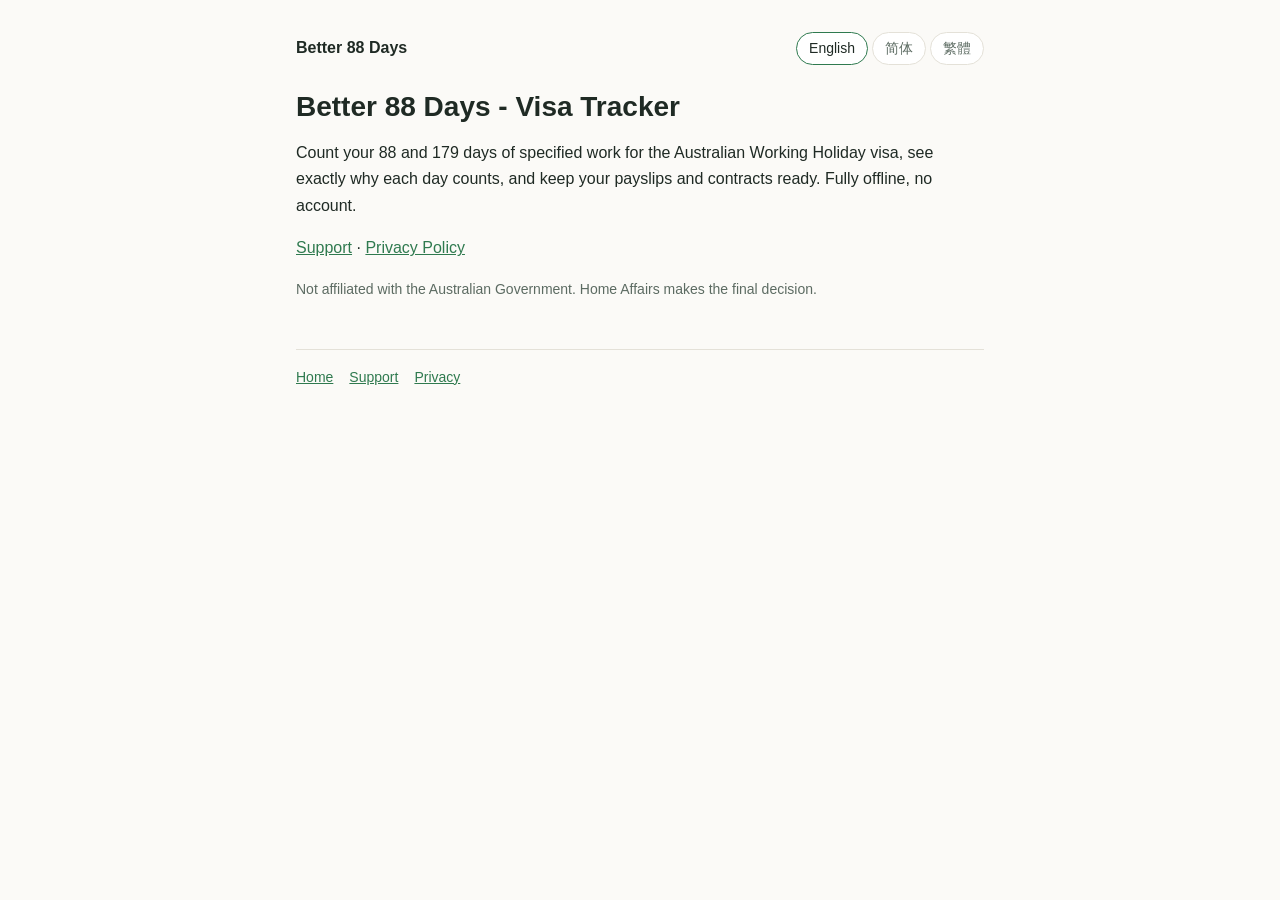
==== index.html @ 90d2c784 "Publish privacy policy and support pages Copied from store/website in the app repo.  Co-Authored-By:" ====
<!doctype html>
<html lang="en">
<head>
<meta charset="utf-8">
<meta name="viewport" content="width=device-width, initial-scale=1">
<title>Better 88 Days</title>
<meta name="description" content="Count your 88 and 179 days of specified work for the Australian Working Holiday visa.">
<link rel="stylesheet" href="style.css">
</head>
<body>
<main>
<header>
  <a class="brand" href="./">Better 88 Days</a>
  <nav class="lang">
    <button type="button" data-lang="en">English</button>
    <button type="button" data-lang="zh-Hans">简体</button>
    <button type="button" data-lang="zh-Hant">繁體</button>
  </nav>
</header>

<section lang="en">
  <h1>Better 88 Days - Visa Tracker</h1>
  <p>Count your 88 and 179 days of specified work for the Australian Working Holiday visa, see exactly why each day counts, and keep your payslips and contracts ready. Fully offline, no account.</p>
  <p><a href="support.html?lang=en">Support</a> · <a href="privacy.html?lang=en">Privacy Policy</a></p>
  <p class="meta">Not affiliated with the Australian Government. Home Affairs makes the final decision.</p>
</section>

<section lang="zh-Hans" hidden>
  <h1>Better 88 Days</h1>
  <p>帮你算清楚澳洲打工度假二签 88 天、三签 179 天的指定工作天数，每一天为什么算都讲明白，工资单和合同也帮你备齐。完全离线，不需要账号。</p>
  <p><a href="support.html?lang=zh-Hans">支持</a> · <a href="privacy.html?lang=zh-Hans">隐私政策</a></p>
  <p class="meta">本 app 与澳洲政府无关，最终由移民局决定。</p>
</section>

<section lang="zh-Hant" hidden>
  <h1>Better 88 Days</h1>
  <p>幫你算清楚澳洲打工度假二簽 88 天、三簽 179 天的指定工作天數，每一天為什麼算都講明白，薪資單和合約也幫你備齊。完全離線，不需要帳號。</p>
  <p><a href="support.html?lang=zh-Hant">支援</a> · <a href="privacy.html?lang=zh-Hant">隱私權政策</a></p>
  <p class="meta">本 app 與澳洲政府無關，最終由移民局決定。</p>
</section>

<footer>
  <a href="./">Home</a><a href="support.html">Support</a><a href="privacy.html">Privacy</a>
</footer>
</main>
<script src="lang.js"></script>
</body>
</html>
---- style.css ----
:root {
  --bg: #fbfaf7;
  --text: #1f2a24;
  --muted: #5c6b62;
  --accent: #2f7a4f;
  --line: #e4e1d8;
  --card: #ffffff;
}
@media (prefers-color-scheme: dark) {
  :root {
    --bg: #141815;
    --text: #e8ece9;
    --muted: #a3b0a8;
    --accent: #6cc493;
    --line: #2b322d;
    --card: #1b201c;
  }
}
* { box-sizing: border-box; }
body {
  margin: 0;
  background: var(--bg);
  color: var(--text);
  font: 16px/1.65 -apple-system, BlinkMacSystemFont, "Segoe UI", "PingFang SC", "PingFang TC", "Noto Sans CJK SC", sans-serif;
}
main { max-width: 720px; margin: 0 auto; padding: 32px 16px 64px; }
header { display: flex; justify-content: space-between; align-items: center; gap: 12px; flex-wrap: wrap; margin-bottom: 24px; }
header a.brand { color: var(--text); font-weight: 600; text-decoration: none; }
nav.lang { display: flex; gap: 4px; }
nav.lang button {
  border: 1px solid var(--line); background: var(--card); color: var(--muted);
  border-radius: 999px; padding: 4px 12px; font: inherit; font-size: 14px; cursor: pointer;
}
nav.lang button[aria-pressed="true"] { color: var(--text); border-color: var(--accent); }
h1 { font-size: 28px; line-height: 1.25; margin: 0 0 8px; }
h2 { font-size: 19px; margin: 32px 0 8px; }
p, li { color: var(--text); }
.meta { color: var(--muted); font-size: 14px; margin-bottom: 24px; }
a { color: var(--accent); }
.card { background: var(--card); border: 1px solid var(--line); border-radius: 12px; padding: 16px 20px; margin: 16px 0; }
footer { margin-top: 48px; padding-top: 16px; border-top: 1px solid var(--line); color: var(--muted); font-size: 14px; }
footer a { margin-right: 16px; }
[lang]:not(html)[hidden] { display: none; }
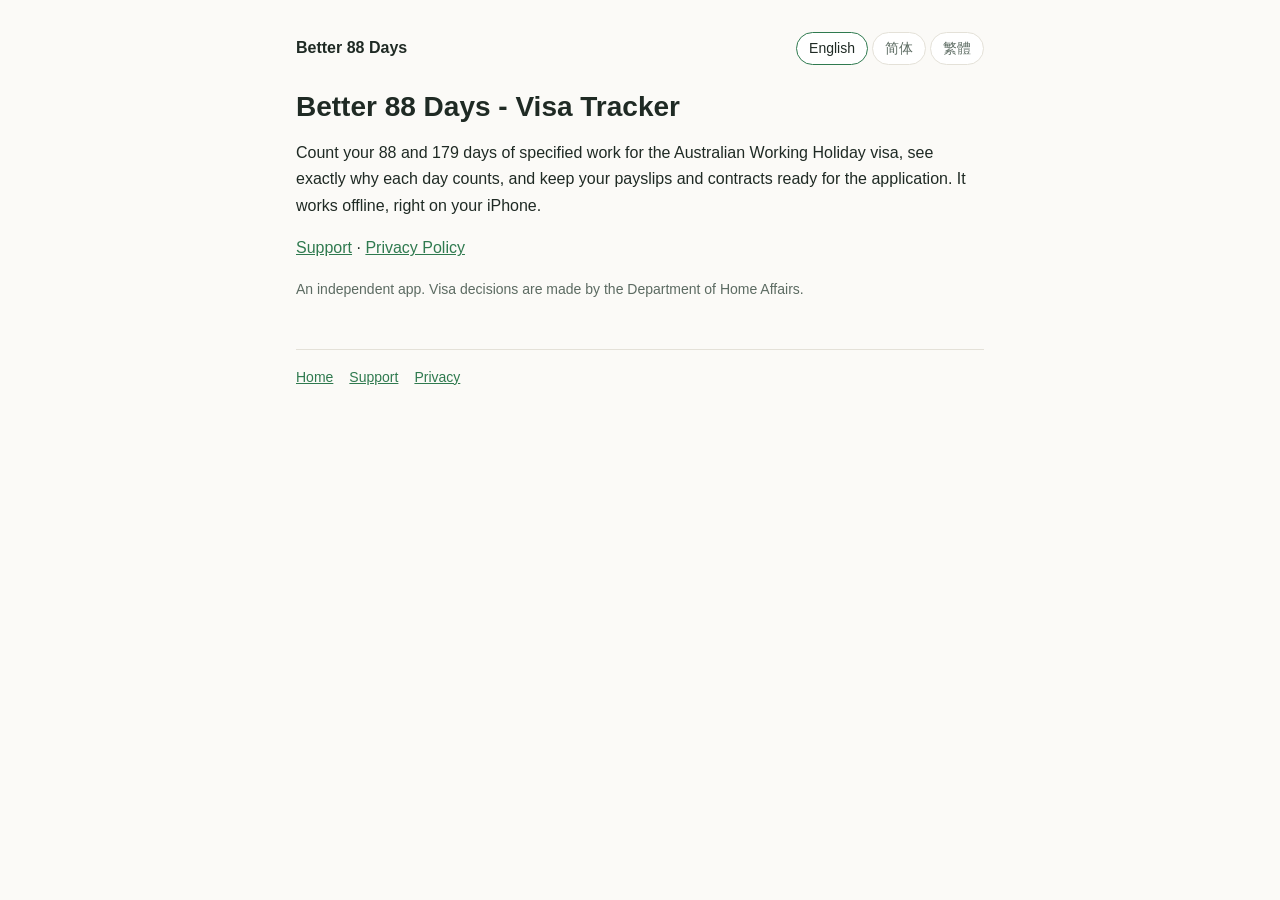
==== commit 56450fb0: "Rewrite pages in plain descriptive language Co-Authored-By: Claude Opus 5.5 (1M context) <noreply@an" ====
--- a/index.html
+++ b/index.html
@@ -20,23 +20,23 @@
 
 <section lang="en">
   <h1>Better 88 Days - Visa Tracker</h1>
-  <p>Count your 88 and 179 days of specified work for the Australian Working Holiday visa, see exactly why each day counts, and keep your payslips and contracts ready. Fully offline, no account.</p>
+  <p>Count your 88 and 179 days of specified work for the Australian Working Holiday visa, see exactly why each day counts, and keep your payslips and contracts ready for the application. It works offline, right on your iPhone.</p>
   <p><a href="support.html?lang=en">Support</a> · <a href="privacy.html?lang=en">Privacy Policy</a></p>
-  <p class="meta">Not affiliated with the Australian Government. Home Affairs makes the final decision.</p>
+  <p class="meta">An independent app. Visa decisions are made by the Department of Home Affairs.</p>
 </section>
 
 <section lang="zh-Hans" hidden>
   <h1>Better 88 Days</h1>
-  <p>帮你算清楚澳洲打工度假二签 88 天、三签 179 天的指定工作天数，每一天为什么算都讲明白，工资单和合同也帮你备齐。完全离线，不需要账号。</p>
+  <p>帮你算清楚澳洲打工度假二签 88 天、三签 179 天的指定工作天数，每一天为什么算都讲明白，工资单和合同也帮你备齐。打开就能用，在没有信号的地方也一样。</p>
   <p><a href="support.html?lang=zh-Hans">支持</a> · <a href="privacy.html?lang=zh-Hans">隐私政策</a></p>
-  <p class="meta">本 app 与澳洲政府无关，最终由移民局决定。</p>
+  <p class="meta">独立开发的 app。签证由澳洲移民局审批。</p>
 </section>
 
 <section lang="zh-Hant" hidden>
   <h1>Better 88 Days</h1>
-  <p>幫你算清楚澳洲打工度假二簽 88 天、三簽 179 天的指定工作天數，每一天為什麼算都講明白，薪資單和合約也幫你備齊。完全離線，不需要帳號。</p>
+  <p>幫你算清楚澳洲打工度假二簽 88 天、三簽 179 天的指定工作天數，每一天為什麼算都講明白，薪資單和合約也幫你備齊。打開就能用，在收不到訊號的地方也一樣。</p>
   <p><a href="support.html?lang=zh-Hant">支援</a> · <a href="privacy.html?lang=zh-Hant">隱私權政策</a></p>
-  <p class="meta">本 app 與澳洲政府無關，最終由移民局決定。</p>
+  <p class="meta">獨立開發的 app。簽證由澳洲移民局審核。</p>
 </section>
 
 <footer>
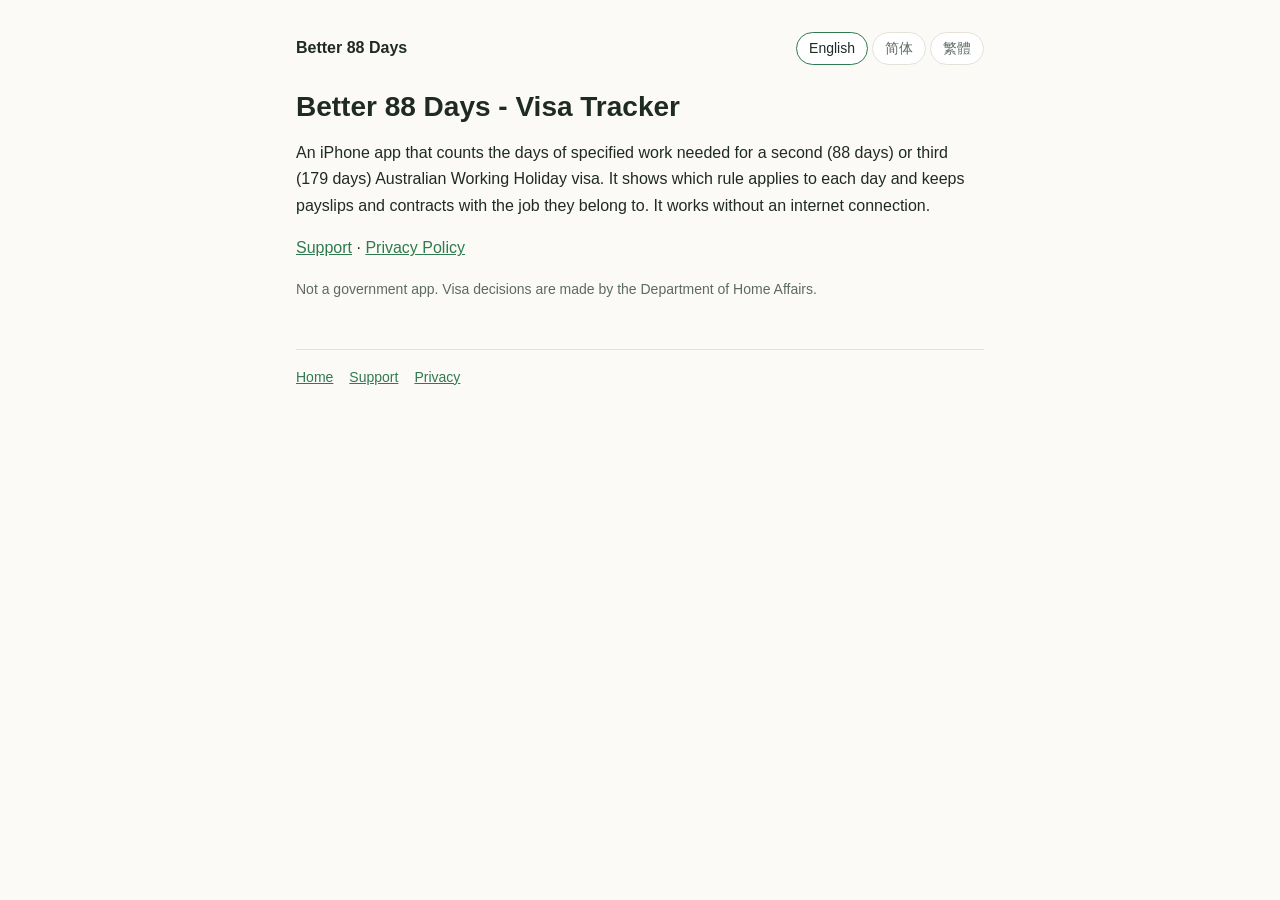
==== commit 55751ade: "Rewrite pages in plain, literal wording Remove figurative and promotional phrasing; state what the a" ====
--- a/index.html
+++ b/index.html
@@ -4,7 +4,7 @@
 <meta charset="utf-8">
 <meta name="viewport" content="width=device-width, initial-scale=1">
 <title>Better 88 Days</title>
-<meta name="description" content="Count your 88 and 179 days of specified work for the Australian Working Holiday visa.">
+<meta name="description" content="Counts days of specified work for the Australian Working Holiday visa.">
 <link rel="stylesheet" href="style.css">
 </head>
 <body>
@@ -19,24 +19,24 @@
 </header>
 
 <section lang="en">
-  <h1>Better 88 Days - Visa Tracker</h1>
-  <p>Count your 88 and 179 days of specified work for the Australian Working Holiday visa, see exactly why each day counts, and keep your payslips and contracts ready for the application. It works offline, right on your iPhone.</p>
+<h1>Better 88 Days - Visa Tracker</h1>
+  <p>An iPhone app that counts the days of specified work needed for a second (88 days) or third (179 days) Australian Working Holiday visa. It shows which rule applies to each day and keeps payslips and contracts with the job they belong to. It works without an internet connection.</p>
   <p><a href="support.html?lang=en">Support</a> · <a href="privacy.html?lang=en">Privacy Policy</a></p>
-  <p class="meta">An independent app. Visa decisions are made by the Department of Home Affairs.</p>
+  <p class="meta">Not a government app. Visa decisions are made by the Department of Home Affairs.</p>
 </section>
 
 <section lang="zh-Hans" hidden>
-  <h1>Better 88 Days</h1>
-  <p>帮你算清楚澳洲打工度假二签 88 天、三签 179 天的指定工作天数，每一天为什么算都讲明白，工资单和合同也帮你备齐。打开就能用，在没有信号的地方也一样。</p>
+<h1>Better 88 Days</h1>
+  <p>一款 iPhone app，用来计算澳洲打工度假二签所需的 88 天、三签所需的 179 天指定工作。每一天按哪条规则计算都会列出来，工资单和合同按工作分开保存。不联网也能用。</p>
   <p><a href="support.html?lang=zh-Hans">支持</a> · <a href="privacy.html?lang=zh-Hans">隐私政策</a></p>
-  <p class="meta">独立开发的 app。签证由澳洲移民局审批。</p>
+  <p class="meta">不是政府 app。签证由澳洲内政部审批。</p>
 </section>
 
 <section lang="zh-Hant" hidden>
-  <h1>Better 88 Days</h1>
-  <p>幫你算清楚澳洲打工度假二簽 88 天、三簽 179 天的指定工作天數，每一天為什麼算都講明白，薪資單和合約也幫你備齊。打開就能用，在收不到訊號的地方也一樣。</p>
+<h1>Better 88 Days</h1>
+  <p>一款 iPhone app，用來計算澳洲打工度假二簽所需的 88 天、三簽所需的 179 天指定工作。每一天按哪條規則計算都會列出來，薪資單和合約按工作分開儲存。不連網也能用。</p>
   <p><a href="support.html?lang=zh-Hant">支援</a> · <a href="privacy.html?lang=zh-Hant">隱私權政策</a></p>
-  <p class="meta">獨立開發的 app。簽證由澳洲移民局審核。</p>
+  <p class="meta">不是政府 app。簽證由澳洲內政部審核。</p>
 </section>
 
 <footer>
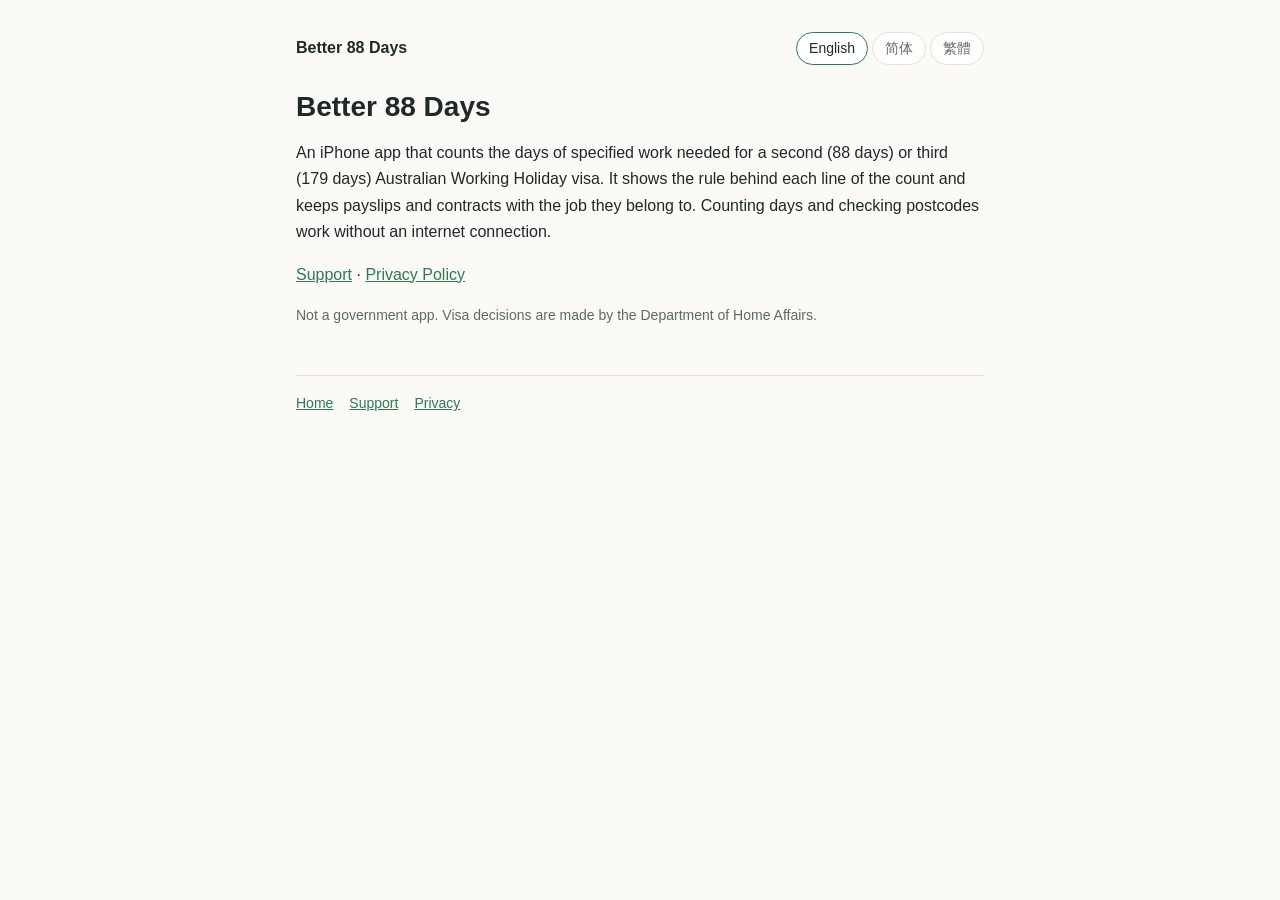
==== commit 820ba2ca: "Sync pages from the app repo Support email filled in; privacy policy describes camera-only permissio" ====
--- a/index.html
+++ b/index.html
@@ -19,22 +19,22 @@
 </header>
 
 <section lang="en">
-<h1>Better 88 Days - Visa Tracker</h1>
-  <p>An iPhone app that counts the days of specified work needed for a second (88 days) or third (179 days) Australian Working Holiday visa. It shows which rule applies to each day and keeps payslips and contracts with the job they belong to. It works without an internet connection.</p>
+<h1>Better 88 Days</h1>
+  <p>An iPhone app that counts the days of specified work needed for a second (88 days) or third (179 days) Australian Working Holiday visa. It shows the rule behind each line of the count and keeps payslips and contracts with the job they belong to. Counting days and checking postcodes work without an internet connection.</p>
   <p><a href="support.html?lang=en">Support</a> · <a href="privacy.html?lang=en">Privacy Policy</a></p>
   <p class="meta">Not a government app. Visa decisions are made by the Department of Home Affairs.</p>
 </section>
 
 <section lang="zh-Hans" hidden>
 <h1>Better 88 Days</h1>
-  <p>一款 iPhone app，用来计算澳洲打工度假二签所需的 88 天、三签所需的 179 天指定工作。每一天按哪条规则计算都会列出来，工资单和合同按工作分开保存。不联网也能用。</p>
+  <p>一款 iPhone app，用来计算澳洲打工度假二签所需的 88 天、三签所需的 179 天指定工作。计算明细的每一项都写明依据的规则，工资单和合同按工作分开保存。计算天数和查邮编不需要联网。</p>
   <p><a href="support.html?lang=zh-Hans">支持</a> · <a href="privacy.html?lang=zh-Hans">隐私政策</a></p>
   <p class="meta">不是政府 app。签证由澳洲内政部审批。</p>
 </section>
 
 <section lang="zh-Hant" hidden>
 <h1>Better 88 Days</h1>
-  <p>一款 iPhone app，用來計算澳洲打工度假二簽所需的 88 天、三簽所需的 179 天指定工作。每一天按哪條規則計算都會列出來，薪資單和合約按工作分開儲存。不連網也能用。</p>
+  <p>一款 iPhone app，用來計算澳洲打工度假二簽所需的 88 天、三簽所需的 179 天指定工作。計算明細的每一項都寫明依據的規則，薪資單和合約按工作分開儲存。計算天數和查郵遞區號不需要連網。</p>
   <p><a href="support.html?lang=zh-Hant">支援</a> · <a href="privacy.html?lang=zh-Hant">隱私權政策</a></p>
   <p class="meta">不是政府 app。簽證由澳洲內政部審核。</p>
 </section>
